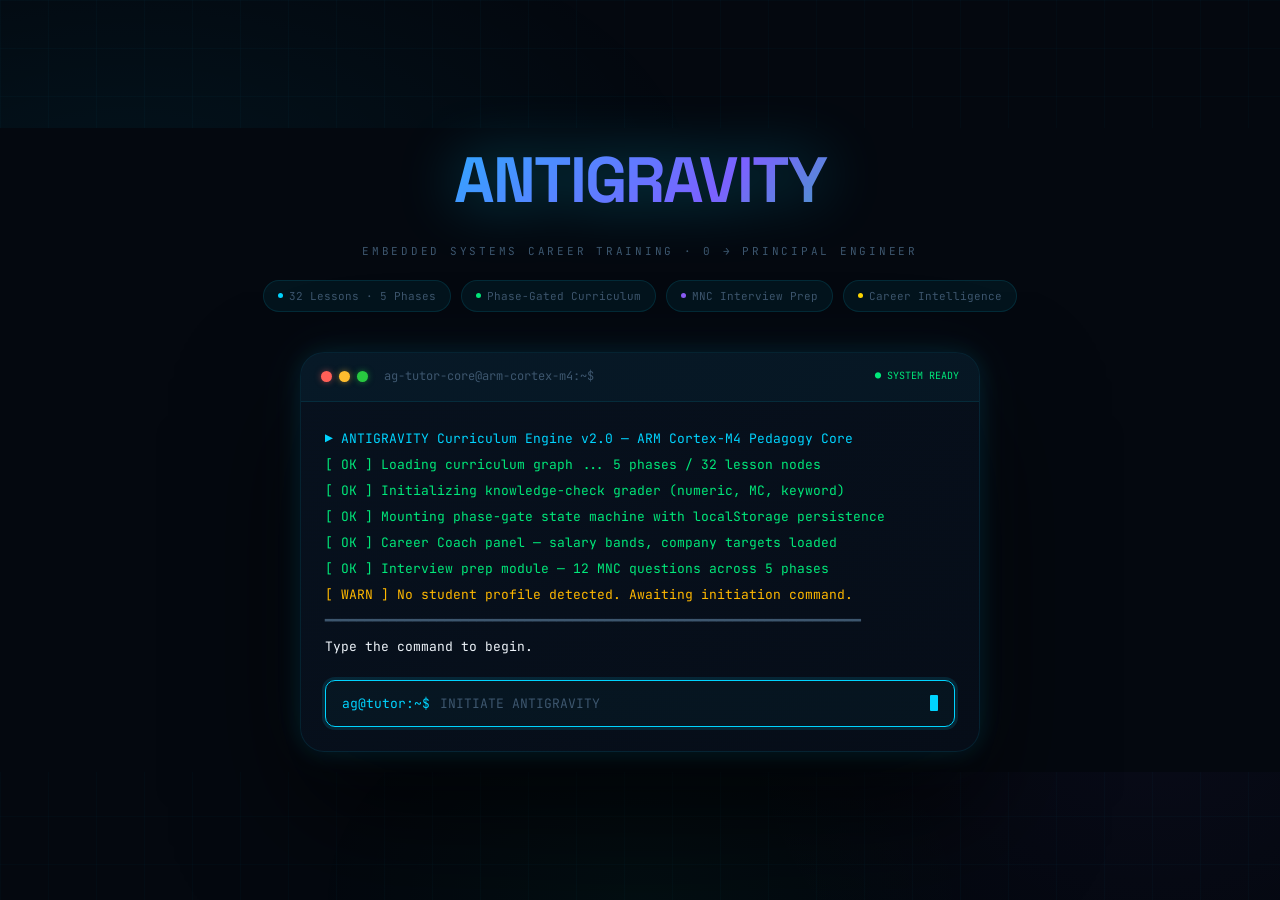
==== dashboard.html @ 790cdef8 "Initial commit: Knowledge Hub - Embedded Systems" ====
<!DOCTYPE html>
<html lang="en">
<head>
  <meta charset="UTF-8">
  <meta name="viewport" content="width=device-width, initial-scale=1.0">
  <meta name="description" content="Antigravity Embedded Tutor — Career Dashboard: Skill Radar, Phase Badges, Milestone Scorecard, Portfolio Tracker, Interview Readiness.">
  <title>Antigravity · Career Dashboard</title>
  <link rel="preconnect" href="https://fonts.googleapis.com">
  <link rel="preconnect" href="https://fonts.gstatic.com" crossorigin>
  <link href="https://fonts.googleapis.com/css2?family=JetBrains+Mono:wght@300;400;500;600;700&family=Inter:wght@300;400;500;600;700;800;900&family=Space+Grotesk:wght@300;400;500;600;700&display=swap" rel="stylesheet">
  <link rel="stylesheet" href="styles/main.css">
  <link rel="stylesheet" href="styles/dashboard.css">
</head>
<body>
<div id="dashboard-page">

  <!-- ── Top Nav ── -->
  <nav id="dash-nav">
    <div class="dash-nav-logo">ANTIGRAVITY</div>
    <div class="dash-nav-right">
      <a href="tutor.html" class="btn btn-ghost btn-sm">← Back to Tutor</a>
      <a href="index.html" class="btn btn-ghost btn-sm">⬡ Boot Screen</a>
    </div>
  </nav>

  <!-- ── Hero ── -->
  <div class="dash-hero">
    <div class="dash-hero-avatar" id="dash-avatar">S</div>
    <div class="dash-hero-info">
      <div class="dash-hero-name" id="dash-name">Loading...</div>
      <div class="dash-hero-level" id="dash-level">Embedded Systems Engineer in Training</div>
      <div class="dash-hero-stats">
        <div class="dash-hero-stat">
          <div class="dash-hero-stat-value" id="dash-stat-lessons">0</div>
          <div class="dash-hero-stat-label">Lessons Passed</div>
        </div>
        <div class="dash-hero-stat">
          <div class="dash-hero-stat-value" id="dash-stat-phases">0/5</div>
          <div class="dash-hero-stat-label">Phases Complete</div>
        </div>
        <div class="dash-hero-stat">
          <div class="dash-hero-stat-value" id="dash-stat-streak">0</div>
          <div class="dash-hero-stat-label">Day Streak</div>
        </div>
        <div class="dash-hero-stat">
          <div class="dash-hero-stat-value" id="dash-stat-readiness">0%</div>
          <div class="dash-hero-stat-label">Job Readiness</div>
        </div>
      </div>
    </div>
    <!-- Overall Progress Ring -->
    <div style="flex-shrink:0; text-align:center;">
      <svg id="overall-ring" width="120" height="120" style="transform:rotate(-90deg);">
        <defs>
          <linearGradient id="overallGrad" x1="0%" y1="0%" x2="100%" y2="0%">
            <stop offset="0%" style="stop-color:#00D4FF;"/>
            <stop offset="100%" style="stop-color:#00E87A;"/>
          </linearGradient>
        </defs>
        <circle class="ring-track" cx="60" cy="60" r="50" stroke-width="8"/>
        <circle id="overall-ring-fill" class="ring-fill" cx="60" cy="60" r="50"
          stroke="url(#overallGrad)" stroke-width="8"
          stroke-dasharray="314" stroke-dashoffset="314" stroke-linecap="round"/>
      </svg>
      <div style="font-family:var(--font-mono); font-size:10px; color:var(--text-muted); margin-top:6px; text-transform:uppercase; letter-spacing:0.1em;">Overall</div>
    </div>
  </div>

  <!-- ── Main Grid ── -->
  <div class="dash-grid">

    <!-- PHASE BADGES (full width) -->
    <div class="dash-card col-12 stagger-1">
      <div class="dash-card-title">🏅 Phase Completion Badges</div>
      <div class="dash-card-sub">Earned by passing all knowledge checks in each phase — no shortcuts.</div>
      <div class="badge-grid" id="badge-grid">
        <!-- Injected by JS -->
      </div>
    </div>

    <!-- SKILL RADAR -->
    <div class="dash-card col-5 stagger-2" style="min-height: 400px;">
      <div class="dash-card-title">📡 Skill Radar</div>
      <div class="dash-card-sub">8-axis competency map — updates as you progress</div>
      <div id="skill-radar-container"></div>
    </div>

    <!-- JOB READINESS + SALARY -->
    <div class="dash-card col-7 stagger-3">
      <div class="dash-card-title">💼 Career Intelligence</div>
      <div class="dash-card-sub">Market-calibrated benchmarks based on your current skill phase</div>

      <!-- Salary band -->
      <div class="salary-banner" id="dash-salary-banner" style="margin-bottom: 20px;">
        <div class="salary-label">Current Market Salary Range</div>
        <div class="salary-range" id="dash-salary-range">₹4L – ₹10L</div>
        <div class="salary-market" id="dash-salary-level">Junior / Fresher · C, GPIO, basic peripheral knowledge</div>
      </div>

      <!-- Company targets grid -->
      <div class="section-label">Target Employers</div>
      <div class="company-grid" id="dash-company-grid" style="margin-bottom: 20px;"></div>

      <!-- Readiness checklist (condensed) -->
      <div class="section-label">Interview Readiness Checklist</div>
      <div class="readiness-checklist" id="dash-readiness-checklist"></div>
    </div>

    <!-- MILESTONE SCORECARD -->
    <div class="dash-card col-8 stagger-4">
      <div class="dash-card-title">🏆 Milestone Scorecard</div>
      <div class="dash-card-sub">Phase-gate challenges — pass one per phase to unlock the next</div>
      <table class="milestone-table" id="milestone-table">
        <thead>
          <tr>
            <th>Phase</th>
            <th>Challenge</th>
            <th>Status</th>
          </tr>
        </thead>
        <tbody id="milestone-tbody">
          <!-- Injected by JS -->
        </tbody>
      </table>
    </div>

    <!-- STUDY STREAK + STATS -->
    <div class="dash-card col-4 stagger-5" style="display:flex; flex-direction:column; gap:24px;">
      <div>
        <div class="dash-card-title">🔥 Study Streak</div>
        <div class="dash-card-sub">Consecutive days active</div>
        <div class="streak-container">
          <div class="streak-emoji">🔥</div>
          <div class="streak-value" id="dash-streak-val">0</div>
          <div class="streak-label">Days</div>
        </div>
      </div>
      <div class="divider"></div>
      <div>
        <div class="section-label">Quick Stats</div>
        <div style="display:flex; flex-direction:column; gap:10px; margin-top:12px;" id="dash-quick-stats">
          <!-- Injected by JS -->
        </div>
      </div>
    </div>

    <!-- PORTFOLIO TRACKER -->
    <div class="dash-card col-6">
      <div class="dash-card-title">🚀 Portfolio Tracker</div>
      <div class="dash-card-sub">GitHub projects to build — each one is a signal in your job application</div>
      <div class="portfolio-list" id="portfolio-list">
        <!-- Injected by JS -->
      </div>
    </div>

    <!-- INTERVIEW PREP -->
    <div class="dash-card col-6">
      <div class="dash-card-title">🎯 Interview Prep</div>
      <div class="dash-card-sub">Phase-unlocked questions from real embedded systems interviews</div>
      <div id="dash-interview-section">
        <!-- Injected by JS -->
      </div>
    </div>

  </div><!-- /.dash-grid -->
</div><!-- /#dashboard-page -->

<!-- Scripts -->
<script src="js/curriculum-data.js"></script>
<script src="js/tutor-persona.js"></script>
<script src="js/knowledge-check.js"></script>
<script src="js/tutor-engine.js"></script>
<script src="js/career-coach.js"></script>
<script src="js/interview-prep.js"></script>

<script>
/* ═══════════════════════════════════════════════════════
   DASHBOARD INITIALIZATION
   ═══════════════════════════════════════════════════════ */

const MILESTONES = [
  {
    phase: 1, emoji: '⚙️',
    title: 'Custom Dynamic Memory Allocator + Logic Gate Simulator',
    desc: 'Pure C. No stdlib malloc. Manage a 4096-byte static pool with a linked-list of free/allocated blocks. Build a 4-bit Binary Full Adder from software logic gates. Zero memory leaks.'
  },
  {
    phase: 2, emoji: '🔌',
    title: 'Bare-Metal MPU6050 I2C Driver on STM32F4',
    desc: 'Zero HAL. Configure RCC, GPIO (open-drain), I2C1 registers (CR1, CR2, CCR, TRISE). Every polling loop must have a timeout guard. Logic analyzer proof required.'
  },
  {
    phase: 3, emoji: '📡',
    title: 'Multi-Threaded IPC Network Packet Processor on Linux',
    desc: 'POSIX shared memory, named semaphores, thread pool with mutex + condition variables, file I/O with flock. Zero race conditions allowed. Valgrind clean.'
  },
  {
    phase: 4, emoji: '🎼',
    title: 'FreeRTOS Smart Battery Monitor & Data Logger',
    desc: 'ADC via DMA, 3 tasks with correct priority design, Message Queue, Mutex with priority inheritance, stack overflow hooks, vTaskNotifyGiveFromISR from TIM ISR.'
  },
  {
    phase: 5, emoji: '🐧',
    title: 'Linux Out-of-Tree Kernel Character Device Driver',
    desc: 'Device Tree Overlay, alloc_chrdev_region, file operations, ioremap, request_threaded_irq with tasklet bottom-half. Tested on Raspberry Pi 4.'
  },
  {
    phase: 6, emoji: '🏭',
    title: 'Industrial IoT Gateway — Yocto-Based Capstone',
    desc: 'Custom Yocto layer (meta-industrial-gateway), STM32F4 sensor nodes over SPI/UART, multi-threaded C++ app as systemd service, MQTT telemetry, Valgrind clean, boot < 8 seconds.'
  }
];

const PORTFOLIO_PROJECTS = [
  { id: 'pf-1', title: 'Custom malloc/free', desc: 'Static memory pool with linked-list free-block management. Zero-dependency. valgrind-clean.', phase: 1, tags: ['C', 'Memory', 'Phase 1'] },
  { id: 'pf-2', title: 'GPIO Bare-Metal Blinky', desc: 'LED + button from scratch — direct register access. No STM32 CubeMX, no HAL.', phase: 2, tags: ['C', 'STM32', 'Registers'] },
  { id: 'pf-3', title: 'UART Driver (Polling + Interrupt)', desc: 'Bare-metal UART with ring buffer. Interrupt-driven RX, polling TX. No HAL_UART_Transmit.', phase: 2, tags: ['C', 'UART', 'ISR'] },
  { id: 'pf-4', title: 'I2C MPU6050 Driver', desc: 'Full I2C register config + MPU6050 accelerometer/gyro read. Logic analyzer traces included.', phase: 2, tags: ['I2C', 'Driver', 'Sensor'] },
  { id: 'pf-5', title: 'SPI Flash Driver (W25Q64)', desc: 'Read/write/erase over SPI. DMA-based transfer. CRC verification. Performance benchmarked.', phase: 3, tags: ['SPI', 'DMA', 'Flash'] },
  { id: 'pf-6', title: 'FreeRTOS Battery Monitor', desc: 'Milestone 4 project. 3 tasks, queue, mutex, DMA ADC, stack profiling. Full README + oscilloscope captures.', phase: 4, tags: ['RTOS', 'FreeRTOS', 'STM32'] },
  { id: 'pf-7', title: 'Dual-Bank OTA Bootloader', desc: 'STM32 bootloader with CRC32, Bank A/B swap, rollback on 3 consecutive failures, UART firmware load.', phase: 5, tags: ['Bootloader', 'OTA', 'C'] },
  { id: 'pf-8', title: 'Linux Kernel Character Driver', desc: 'Milestone 5. Device tree overlay, IRQ handler, ioremap, copy_to/from_user. Tested on RPi4.', phase: 5, tags: ['Linux', 'Kernel', 'Driver'] },
];

const SKILL_AXES = [
  { label: 'C Mastery',         key: 'c',         phaseWeight: [0.2, 0.35, 0.2, 0.15, 0.1] },
  { label: 'ARM Architecture',  key: 'arm',        phaseWeight: [0.1, 0.4,  0.2, 0.2,  0.1] },
  { label: 'Peripheral Drivers',key: 'drivers',    phaseWeight: [0.05, 0.5, 0.25, 0.15, 0.05] },
  { label: 'RTOS',              key: 'rtos',       phaseWeight: [0, 0.1, 0.1, 0.6, 0.2] },
  { label: 'Protocols',         key: 'protocols',  phaseWeight: [0, 0.15, 0.7, 0.1, 0.05] },
  { label: 'Linux / Kernel',    key: 'linux',      phaseWeight: [0, 0, 0.3, 0.2, 0.5] },
  { label: 'Debugging',         key: 'debug',      phaseWeight: [0.1, 0.25, 0.25, 0.25, 0.15] },
  { label: 'System Design',     key: 'sysdesign',  phaseWeight: [0.05, 0.1, 0.15, 0.2, 0.5] },
];

/* ── Compute skill scores from state ── */
function computeSkillScores(state) {
  const completedPhases = state.completedPhases || [];
  const lessonPct = state.passedLessons.length / getTotalLessons();

  return SKILL_AXES.map(axis => {
    let score = 0;
    for (let i = 0; i < 5; i++) {
      if (completedPhases.includes(i + 1)) {
        score += axis.phaseWeight[i] * 1.0;
      } else if ((state.currentPhase - 1) === i) {
        score += axis.phaseWeight[i] * lessonPct * 0.7;
      }
    }
    return Math.min(1, score);
  });
}

/* ── Radar Chart ── */
function drawRadarChart(scores) {
  const el = document.getElementById('skill-radar-container');
  if (!el) return;

  const W = 280, H = 280, CX = 140, CY = 140, R = 100;
  const n = SKILL_AXES.length;
  const levels = [0.25, 0.5, 0.75, 1.0];

  function polarToXY(angle, radius) {
    return {
      x: CX + radius * Math.cos(angle - Math.PI / 2),
      y: CY + radius * Math.sin(angle - Math.PI / 2)
    };
  }

  let gridHTML = '';
  levels.forEach(level => {
    const pts = Array.from({length: n}, (_, i) => {
      const p = polarToXY((2 * Math.PI * i) / n, R * level);
      return `${p.x},${p.y}`;
    }).join(' ');
    gridHTML += `<polygon points="${pts}" class="radar-grid-line"/>`;
  });

  let axisHTML = '';
  SKILL_AXES.forEach((_, i) => {
    const p = polarToXY((2 * Math.PI * i) / n, R);
    axisHTML += `<line x1="${CX}" y1="${CY}" x2="${p.x}" y2="${p.y}" class="radar-axis-line"/>`;
  });

  let labelHTML = '';
  SKILL_AXES.forEach((axis, i) => {
    const p  = polarToXY((2 * Math.PI * i) / n, R + 24);
    const anchor = p.x < CX - 5 ? 'end' : p.x > CX + 5 ? 'start' : 'middle';
    labelHTML += `<text x="${p.x}" y="${p.y}" class="radar-axis-label" text-anchor="${anchor}" dominant-baseline="middle">${axis.label}</text>`;
  });

  const dataPoints = scores.map((score, i) => {
    const p = polarToXY((2 * Math.PI * i) / n, R * score);
    return `${p.x},${p.y}`;
  }).join(' ');

  const dotHTML = scores.map((score, i) => {
    const p = polarToXY((2 * Math.PI * i) / n, R * score);
    return `<circle cx="${p.x}" cy="${p.y}" r="4" class="radar-dot"/>`;
  }).join('');

  el.innerHTML = `
    <svg id="skill-radar-svg" width="${W}" height="${H}" viewBox="0 0 ${W} ${H}">
      <defs>
        <linearGradient id="radarGrad" x1="0%" y1="0%" x2="100%" y2="100%">
          <stop offset="0%" style="stop-color:#00D4FF; stop-opacity:0.3"/>
          <stop offset="100%" style="stop-color:#7B61FF; stop-opacity:0.1"/>
        </linearGradient>
      </defs>
      ${gridHTML}
      ${axisHTML}
      ${labelHTML}
      <polygon points="${dataPoints}" fill="url(#radarGrad)" stroke="#00D4FF" stroke-width="1.5" stroke-linejoin="round"/>
      ${dotHTML}
    </svg>
  `;
}

/* ── Badge Grid ── */
function renderBadgeGrid(state) {
  const grid = document.getElementById('badge-grid');
  if (!grid) return;

  const phaseData = [
    { num: 1, name: 'Ground Control',    sub: 'C + Electricity + GPIO',    emoji: '🌍', color: 'var(--cyan)' },
    { num: 2, name: 'Remove Training Wheels', sub: 'Bare-Metal ARM',      emoji: '⚙️', color: 'var(--amber)' },
    { num: 3, name: 'Silicon Comms',     sub: 'I2C, SPI, UART, CAN',      emoji: '📡', color: 'var(--green)' },
    { num: 4, name: 'Orchestration',     sub: 'FreeRTOS + DMA',           emoji: '🎼', color: 'var(--violet)' },
    { num: 5, name: 'Pro Architecture',  sub: 'HAL + Bootloader + Linux',  emoji: '🏗️', color: 'var(--gold)' },
    { num: 6, name: 'Capstone',          sub: 'Industrial IoT Gateway',    emoji: '🏭', color: 'var(--rose)' },
  ];

  grid.innerHTML = phaseData.map(p => {
    const earned = state.completedPhases.includes(p.num);
    return `
      <div class="phase-badge-card ${earned ? 'earned' : ''}">
        ${earned ? '<div class="badge-earned-tag">EARNED</div>' : ''}
        <div class="badge-icon">${p.emoji}</div>
        <div class="badge-title">${p.name}</div>
        <div class="badge-subtitle">${p.sub}</div>
      </div>`;
  }).join('');
}

/* ── Milestone Table ── */
function renderMilestoneTable(state) {
  const tbody = document.getElementById('milestone-tbody');
  if (!tbody) return;

  tbody.innerHTML = MILESTONES.map(m => {
    const completed = state.completedPhases.includes(m.phase);
    const unlocked  = state.unlockedPhases.includes(m.phase) && !completed;
    const statusHTML = completed
      ? `<span class="milestone-status ms-complete">✓ Complete</span>`
      : unlocked
        ? `<span class="milestone-status ms-unlocked">⚡ In Progress</span>`
        : `<span class="milestone-status ms-locked">🔒 Locked</span>`;

    return `
      <tr class="milestone-row">
        <td><div class="ms-phase">Phase ${m.phase}</div><div style="font-size:24px; margin-top:4px;">${m.emoji}</div></td>
        <td><div class="ms-title">${m.title}</div><div class="ms-desc">${m.desc}</div></td>
        <td style="white-space:nowrap; padding-top:16px;">${statusHTML}</td>
      </tr>`;
  }).join('');
}

/* ── Portfolio Tracker ── */
function renderPortfolio(state) {
  const list = document.getElementById('portfolio-list');
  if (!list) return;

  list.innerHTML = PORTFOLIO_PROJECTS.map(proj => {
    const done = state.unlockedPhases.includes(proj.phase);
    const tags = proj.tags.map(t => `<span class="tag">${t}</span>`).join('');
    return `
      <div class="portfolio-item ${done ? 'done' : ''}">
        <div class="portfolio-check">${done ? '✓' : ''}</div>
        <div class="portfolio-item-content">
          <div class="portfolio-item-title">${proj.title}</div>
          <div class="portfolio-item-desc">${proj.desc}</div>
          <div class="portfolio-item-tags">${tags}</div>
        </div>
      </div>`;
  }).join('');
}

/* ── Interview Panel on Dashboard ── */
function renderDashboardInterviewSection(state) {
  const el = document.getElementById('dash-interview-section');
  if (!el) return;

  const phase = state.currentPhase || 1;
  const available = getInterviewQuestionsForPhase(phase);
  const sample = available.slice(0, 2);

  if (!sample.length) {
    el.innerHTML = `<div style="color:var(--text-muted); font-family:var(--font-mono); font-size:12px;">No questions available yet. Complete Phase 1 to unlock interview questions.</div>`;
    return;
  }

  el.innerHTML = `
    <div style="margin-bottom:14px;">
      <span class="badge badge-violet">${available.length} Questions Available</span>
      <span style="font-family:var(--font-mono); font-size:11px; color:var(--text-muted); margin-left:10px;">Phase 1–${phase} unlocked</span>
    </div>
    ${sample.map(q => buildInterviewQuestionCard(q)).join('')}
    <div style="margin-top:14px; text-align:center;">
      <a href="tutor.html" class="btn btn-violet btn-sm">Open Full Interview Prep →</a>
    </div>`;
}

/* ── Quick Stats ── */
function renderQuickStats(state) {
  const el = document.getElementById('dash-quick-stats');
  if (!el) return;

  const totalAttempts = Object.values(state.kcAttempts || {}).reduce((a,b) => a+b, 0);
  const accuracy = state.passedLessons.length > 0
    ? Math.round(((state.passedLessons.length) / Math.max(totalAttempts,1)) * 100)
    : 0;
  const assisted = (state.assistedLessons || []).length;
  const days = state.startedAt
    ? Math.max(1, Math.ceil((Date.now() - new Date(state.startedAt).getTime()) / 86400000))
    : 1;

  const stats = [
    { label: 'Lessons Passed',    value: state.passedLessons.length, color: 'var(--cyan)' },
    { label: 'Lessons Assisted',  value: assisted, color: 'var(--amber)', hint: 'Review these' },
    { label: 'Total Attempts',    value: totalAttempts, color: 'var(--text-secondary)' },
    { label: 'Answer Accuracy',   value: `${accuracy}%`, color: accuracy > 70 ? 'var(--green)' : 'var(--amber)' },
    { label: 'Days Training',     value: days, color: 'var(--violet)' },
    { label: 'Phases Unlocked',   value: `${state.unlockedPhases.length}/5`, color: 'var(--gold)' },
  ];

  el.innerHTML = stats.map(s => `
    <div style="display:flex; justify-content:space-between; align-items:center; padding:8px 0; border-bottom:1px solid var(--glass-border);">
      <span style="font-family:var(--font-mono); font-size:11px; color:var(--text-muted);">${s.label}</span>
      <span style="font-family:var(--font-heading); font-size:16px; font-weight:700; color:${s.color};">${s.value}</span>
    </div>`).join('');
}

/* ── Study Streak ── */
function computeStreak(state) {
  if (!state.lastActiveAt && !state.startedAt) return 0;
  const last = new Date(state.lastActiveAt || state.startedAt);
  const now  = new Date();
  const diff = Math.floor((now - last) / 86400000);
  if (diff > 1) return 0; // Streak broken
  if (!state.startedAt) return 1;
  return Math.max(1, Math.ceil((now - new Date(state.startedAt)) / 86400000));
}

/* ══════════════════════════════════════
   MAIN INIT
   ══════════════════════════════════════ */
document.addEventListener('DOMContentLoaded', () => {
  const hasSavedState = loadState();
  if (!hasSavedState) {
    window.location.href = 'index.html';
    return;
  }

  const state = getState();
  const score = calculateReadinessScore(state);
  const salary = SALARY_BANDS[state.currentPhase] || SALARY_BANDS[1];
  const streak = computeStreak(state);

  // Hero
  const nameEl = document.getElementById('dash-name');
  const avatarEl = document.getElementById('dash-avatar');
  if (nameEl) nameEl.textContent = state.studentName || 'Student';
  if (avatarEl) avatarEl.textContent = (state.studentName || 'S')[0].toUpperCase();

  const levelEl = document.getElementById('dash-level');
  if (levelEl) levelEl.textContent = `${salary.level} · ${salary.desc}`;

  // Stats
  document.getElementById('dash-stat-lessons').textContent = state.passedLessons.length;
  document.getElementById('dash-stat-phases').textContent  = `${state.completedPhases.length}/5`;
  document.getElementById('dash-stat-streak').textContent  = streak;
  document.getElementById('dash-stat-readiness').textContent = `${score}%`;

  // Overall ring
  const ring = document.getElementById('overall-ring-fill');
  if (ring) {
    const total = getTotalLessons();
    const pct   = state.passedLessons.length / total;
    const circumference = 2 * Math.PI * 50;
    setTimeout(() => {
      ring.style.strokeDashoffset = circumference - (pct * circumference);
    }, 300);
  }

  // Salary
  const salaryRangeEl = document.getElementById('dash-salary-range');
  const salaryLevelEl = document.getElementById('dash-salary-level');
  if (salaryRangeEl) salaryRangeEl.textContent = salary.inr;
  if (salaryLevelEl) salaryLevelEl.textContent  = `${salary.level} · ${salary.desc}`;

  // Streak display
  document.getElementById('dash-streak-val').textContent = streak;

  // Render all sections
  renderBadgeGrid(state);
  renderMilestoneTable(state);
  renderPortfolio(state);
  renderQuickStats(state);
  renderDashboardInterviewSection(state);

  // Company grid
  const companyGrid = document.getElementById('dash-company-grid');
  if (companyGrid) {
    const maxPhase = Math.max(...state.unlockedPhases, 1);
    companyGrid.innerHTML = COMPANY_TARGETS.map(c => {
      const unlocked = maxPhase >= c.requiresPhase;
      return `<div class="company-card ${unlocked ? 'unlocked' : ''}" data-tooltip="${c.role}">
        <div class="company-name">${c.name}</div>
        <div class="company-role">${c.role}</div>
      </div>`;
    }).join('');
  }

  // Checklist
  const checklistEl = document.getElementById('dash-readiness-checklist');
  if (checklistEl) {
    const passed = state.passedLessons || [];
    checklistEl.innerHTML = READINESS_CHECKLIST.slice(0, 6).map(item => {
      const done = passed.includes(item.requiresLesson);
      return `<div class="readiness-item ${done ? 'done' : ''}">
        <div class="ri-check">${done ? '✓' : ''}</div>
        <span>${item.label}</span>
      </div>`;
    }).join('');
  }

  // Skill radar
  const skillScores = computeSkillScores(state);
  drawRadarChart(skillScores);
});
</script>
</body>
</html>
---- styles/main.css ----
/* ============================================================
   ANTIGRAVITY EMBEDDED TUTOR — PROFESSIONAL UPGRADE
   main.css v2 — Extended Design System
   ============================================================ */

@import url('https://fonts.googleapis.com/css2?family=JetBrains+Mono:wght@300;400;500;600;700&family=Inter:wght@300;400;500;600;700;800;900&family=Space+Grotesk:wght@300;400;500;600;700&display=swap');

/* ── Design Tokens ── */
:root {
  /* Backgrounds */
  --bg-deep:         #04080F;
  --bg-surface:      #080E1A;
  --bg-panel:        #0C1424;
  --bg-card:         #101D30;
  --bg-elevated:     #152236;
  --glass-bg:        rgba(12, 20, 36, 0.82);
  --glass-border:    rgba(0, 212, 255, 0.10);
  --glass-shine:     rgba(255, 255, 255, 0.035);

  /* Primary Brand */
  --cyan:            #00D4FF;
  --cyan-bright:     #33DFFF;
  --cyan-dim:        rgba(0, 212, 255, 0.12);
  --cyan-glow:       rgba(0, 212, 255, 0.30);
  --cyan-border:     rgba(0, 212, 255, 0.25);

  /* Success / Pass */
  --green:           #00E87A;
  --green-dim:       rgba(0, 232, 122, 0.10);
  --green-glow:      rgba(0, 232, 122, 0.30);
  --green-border:    rgba(0, 232, 122, 0.25);

  /* Warning / Hint */
  --amber:           #FFB800;
  --amber-dim:       rgba(255, 184, 0, 0.10);
  --amber-glow:      rgba(255, 184, 0, 0.25);

  /* Danger / Fail */
  --red:             #FF4D6D;
  --red-dim:         rgba(255, 77, 109, 0.10);

  /* Career Coach Colors */
  --gold:            #FFD700;
  --gold-dim:        rgba(255, 215, 0, 0.10);
  --gold-glow:       rgba(255, 215, 0, 0.25);
  --violet:          #8B5CF6;
  --violet-dim:      rgba(139, 92, 246, 0.12);
  --violet-border:   rgba(139, 92, 246, 0.25);
  --rose:            #F43F5E;
  --rose-dim:        rgba(244, 63, 94, 0.10);
  --teal:            #14B8A6;
  --teal-dim:        rgba(20, 184, 166, 0.10);
  --orange:          #F97316;
  --orange-dim:      rgba(249, 115, 22, 0.10);

  /* Text */
  --text-primary:    #EEF4FA;
  --text-secondary:  #7A9BB5;
  --text-muted:      #3D566E;
  --text-code:       #7DD3FC;
  --text-accent:     #00D4FF;

  /* Spacing */
  --space-xs:   4px;
  --space-sm:   8px;
  --space-md:   16px;
  --space-lg:   24px;
  --space-xl:   40px;
  --space-2xl:  64px;

  /* Borders */
  --radius-sm:  6px;
  --radius-md:  10px;
  --radius-lg:  16px;
  --radius-xl:  24px;
  --radius-2xl: 36px;

  /* Shadows */
  --shadow-cyan:   0 0 24px rgba(0, 212, 255, 0.12), 0 0 60px rgba(0, 212, 255, 0.04);
  --shadow-green:  0 0 24px rgba(0, 232, 122, 0.12), 0 0 60px rgba(0, 232, 122, 0.04);
  --shadow-gold:   0 0 24px rgba(255, 215, 0, 0.15),  0 0 60px rgba(255, 215, 0, 0.05);
  --shadow-violet: 0 0 24px rgba(139, 92, 246, 0.15), 0 0 60px rgba(139, 92, 246, 0.05);
  --shadow-card:   0 8px 40px rgba(0, 0, 0, 0.50), 0 2px 8px rgba(0,0,0,0.3);

  /* Typography */
  --font-heading: 'Space Grotesk', 'Inter', system-ui, sans-serif;
  --font-prose:   'Inter', system-ui, sans-serif;
  --font-mono:    'JetBrains Mono', 'Fira Code', monospace;

  /* Transitions */
  --t-fast:   120ms cubic-bezier(0.4, 0, 0.2, 1);
  --t-normal: 250ms cubic-bezier(0.4, 0, 0.2, 1);
  --t-slow:   450ms cubic-bezier(0.4, 0, 0.2, 1);
  --t-spring: 350ms cubic-bezier(0.34, 1.56, 0.64, 1);
}

/* ── Reset ── */
*, *::before, *::after { box-sizing: border-box; margin: 0; padding: 0; }
html { height: 100%; scroll-behavior: smooth; }
body {
  min-height: 100%;
  background-color: var(--bg-deep);
  color: var(--text-primary);
  font-family: var(--font-prose);
  font-size: 14px;
  line-height: 1.65;
  -webkit-font-smoothing: antialiased;
  overflow-x: hidden;
}

/* ── Animated mesh background ── */
body::before {
  content: '';
  position: fixed;
  inset: 0;
  background-image:
    linear-gradient(rgba(0, 212, 255, 0.025) 1px, transparent 1px),
    linear-gradient(90deg, rgba(0, 212, 255, 0.025) 1px, transparent 1px);
  background-size: 48px 48px;
  pointer-events: none;
  z-index: 0;
}

/* Aurora glow blobs */
body::after {
  content: '';
  position: fixed;
  inset: 0;
  background:
    radial-gradient(ellipse 70% 50% at 10% 20%,  rgba(0, 212, 255, 0.055) 0%, transparent 65%),
    radial-gradient(ellipse 50% 60% at 90% 80%,  rgba(139, 92, 246, 0.04)  0%, transparent 65%),
    radial-gradient(ellipse 40% 40% at 50% 100%, rgba(0, 232, 122, 0.03)   0%, transparent 65%);
  pointer-events: none;
  z-index: 0;
  animation: aurora-shift 12s ease-in-out infinite alternate;
}

@keyframes aurora-shift {
  0%   { opacity: 0.7; transform: scale(1) rotate(0deg); }
  50%  { opacity: 1;   transform: scale(1.05) rotate(0.5deg); }
  100% { opacity: 0.8; transform: scale(1) rotate(-0.5deg); }
}

/* ── Scrollbar ── */
::-webkit-scrollbar { width: 5px; height: 5px; }
::-webkit-scrollbar-track { background: transparent; }
::-webkit-scrollbar-thumb { background: var(--bg-elevated); border-radius: 99px; }
::-webkit-scrollbar-thumb:hover { background: var(--text-muted); }

/* ── Glass Utility ── */
.glass {
  background: var(--glass-bg);
  backdrop-filter: blur(20px) saturate(1.6);
  -webkit-backdrop-filter: blur(20px) saturate(1.6);
  border: 1px solid var(--glass-border);
  border-radius: var(--radius-lg);
}

.glass-subtle {
  background: rgba(12, 20, 36, 0.6);
  backdrop-filter: blur(10px);
  border: 1px solid rgba(0, 212, 255, 0.06);
  border-radius: var(--radius-md);
}

/* ── Glow utilities ── */
.glow-cyan   { box-shadow: var(--shadow-cyan); }
.glow-green  { box-shadow: var(--shadow-green); }
.glow-gold   { box-shadow: var(--shadow-gold); }
.glow-violet { box-shadow: var(--shadow-violet); }

/* ── Typography ── */
h1, h2, h3, h4 {
  font-family: var(--font-heading);
  font-weight: 700;
  letter-spacing: -0.02em;
  line-height: 1.2;
  color: var(--text-primary);
}

h1 { font-size: clamp(28px, 4vw, 48px); }
h2 { font-size: clamp(22px, 3vw, 34px); }
h3 { font-size: clamp(18px, 2.5vw, 24px); }
h4 { font-size: 16px; }

.heading-gradient {
  background: linear-gradient(135deg, var(--cyan) 0%, #7B61FF 50%, var(--green) 100%);
  -webkit-background-clip: text;
  -webkit-text-fill-color: transparent;
  background-clip: text;
}

code, pre, .mono { font-family: var(--font-mono); }

code {
  background: rgba(0, 212, 255, 0.08);
  color: var(--cyan-bright);
  padding: 2px 6px;
  border-radius: 4px;
  font-size: 0.85em;
  border: 1px solid rgba(0,212,255,0.12);
}

pre {
  background: #060C18;
  border: 1px solid rgba(0, 212, 255, 0.08);
  border-left: 3px solid var(--cyan);
  border-radius: var(--radius-md);
  padding: var(--space-md) var(--space-lg);
  overflow-x: auto;
  font-size: 12.5px;
  line-height: 1.8;
  color: var(--text-code);
  margin: var(--space-md) 0;
}

/* ── Buttons ── */
.btn {
  display: inline-flex;
  align-items: center;
  gap: 7px;
  padding: 9px 18px;
  border-radius: var(--radius-md);
  border: 1px solid transparent;
  font-family: var(--font-mono);
  font-size: 12px;
  font-weight: 600;
  letter-spacing: 0.04em;
  cursor: pointer;
  transition: all var(--t-fast);
  text-decoration: none;
  white-space: nowrap;
  position: relative;
  overflow: hidden;
}

.btn::after {
  content: '';
  position: absolute;
  inset: 0;
  background: linear-gradient(135deg, rgba(255,255,255,0.05) 0%, transparent 60%);
  pointer-events: none;
}

.btn-cyan {
  background: var(--cyan-dim);
  border-color: var(--cyan-border);
  color: var(--cyan);
}
.btn-cyan:hover {
  background: var(--cyan);
  color: #000;
  box-shadow: var(--shadow-cyan);
  transform: translateY(-1px);
}

.btn-green {
  background: var(--green-dim);
  border-color: var(--green-border);
  color: var(--green);
}
.btn-green:hover {
  background: var(--green);
  color: #000;
  box-shadow: var(--shadow-green);
  transform: translateY(-1px);
}

.btn-gold {
  background: var(--gold-dim);
  border-color: rgba(255,215,0,0.3);
  color: var(--gold);
}
.btn-gold:hover {
  background: var(--gold);
  color: #000;
  box-shadow: var(--shadow-gold);
  transform: translateY(-1px);
}

.btn-violet {
  background: var(--violet-dim);
  border-color: var(--violet-border);
  color: var(--violet);
}
.btn-violet:hover {
  background: var(--violet);
  color: #fff;
  box-shadow: var(--shadow-violet);
}

.btn-ghost {
  background: transparent;
  border-color: var(--glass-border);
  color: var(--text-secondary);
}
.btn-ghost:hover {
  border-color: var(--cyan-border);
  color: var(--cyan);
  background: var(--cyan-dim);
}

.btn-sm { padding: 6px 12px; font-size: 11px; }
.btn-lg { padding: 13px 28px; font-size: 13px; }

/* ── Badge ── */
.badge {
  display: inline-flex;
  align-items: center;
  gap: 5px;
  padding: 3px 10px;
  border-radius: 99px;
  font-family: var(--font-mono);
  font-size: 10px;
  font-weight: 700;
  letter-spacing: 0.08em;
  text-transform: uppercase;
}
.badge-cyan   { background: var(--cyan-dim);    color: var(--cyan);    border: 1px solid var(--cyan-border); }
.badge-green  { background: var(--green-dim);   color: var(--green);   border: 1px solid var(--green-border); }
.badge-amber  { background: var(--amber-dim);   color: var(--amber);   border: 1px solid rgba(255,184,0,0.25); }
.badge-red    { background: var(--red-dim);     color: var(--red);     border: 1px solid rgba(255,77,109,0.25); }
.badge-violet { background: var(--violet-dim);  color: var(--violet);  border: 1px solid var(--violet-border); }
.badge-gold   { background: var(--gold-dim);    color: var(--gold);    border: 1px solid rgba(255,215,0,0.25); }
.badge-teal   { background: var(--teal-dim);    color: var(--teal);    border: 1px solid rgba(20,184,166,0.25); }

/* ── Tag chips ── */
.tag {
  display: inline-flex;
  align-items: center;
  gap: 4px;
  padding: 2px 8px;
  border-radius: 4px;
  font-family: var(--font-mono);
  font-size: 10px;
  font-weight: 600;
  background: var(--bg-elevated);
  color: var(--text-secondary);
  border: 1px solid var(--glass-border);
}

/* ── Divider ── */
.divider {
  height: 1px;
  background: linear-gradient(90deg, transparent, var(--glass-border), transparent);
  margin: var(--space-lg) 0;
}

/* ── Card ── */
.card {
  background: var(--bg-card);
  border: 1px solid var(--glass-border);
  border-radius: var(--radius-lg);
  padding: var(--space-lg);
  transition: border-color var(--t-fast), box-shadow var(--t-fast);
  position: relative;
  overflow: hidden;
}
.card::before {
  content: '';
  position: absolute;
  top: 0;
  left: 0;
  right: 0;
  height: 1px;
  background: linear-gradient(90deg, transparent, var(--glass-shine), transparent);
}
.card:hover {
  border-color: var(--cyan-border);
  box-shadow: var(--shadow-cyan);
}

/* ── Section Label ── */
.section-label {
  font-family: var(--font-mono);
  font-size: 10px;
  font-weight: 700;
  text-transform: uppercase;
  letter-spacing: 0.15em;
  color: var(--text-muted);
  margin-bottom: var(--space-sm);
}

/* ── Progress Bar ── */
.progress-track {
  height: 4px;
  background: var(--bg-elevated);
  border-radius: 99px;
  overflow: hidden;
}
.progress-fill {
  height: 100%;
  border-radius: 99px;
  transition: width 0.8s cubic-bezier(0.4, 0, 0.2, 1);
  position: relative;
}
.progress-fill::after {
  content: '';
  position: absolute;
  top: 0; right: 0;
  width: 20px; height: 100%;
  background: rgba(255,255,255,0.35);
  border-radius: 99px;
  animation: progress-shimmer 2s infinite;
}
@keyframes progress-shimmer {
  0%   { opacity: 0; transform: scaleX(0.5); }
  50%  { opacity: 1; transform: scaleX(1); }
  100% { opacity: 0; transform: scaleX(0.5); }
}
.progress-fill.cyan   { background: linear-gradient(90deg, var(--cyan), var(--green)); box-shadow: 0 0 8px var(--cyan-glow); }
.progress-fill.violet { background: linear-gradient(90deg, var(--violet), var(--cyan)); }
.progress-fill.gold   { background: linear-gradient(90deg, var(--amber), var(--gold)); box-shadow: 0 0 8px var(--amber-glow); }

/* ── Circular Progress Ring ── */
.ring-container {
  position: relative;
  display: flex;
  align-items: center;
  justify-content: center;
}
.ring-svg { transform: rotate(-90deg); }
.ring-track { fill: none; stroke: var(--bg-elevated); stroke-width: 6; }
.ring-fill {
  fill: none;
  stroke-width: 6;
  stroke-linecap: round;
  transition: stroke-dashoffset 1s cubic-bezier(0.4, 0, 0.2, 1);
}
.ring-fill.cyan   { stroke: url(#ringGradCyan); }
.ring-fill.green  { stroke: var(--green); filter: drop-shadow(0 0 4px var(--green-glow)); }
.ring-fill.gold   { stroke: var(--gold); filter: drop-shadow(0 0 4px var(--gold-glow)); }
.ring-fill.violet { stroke: var(--violet); filter: drop-shadow(0 0 4px rgba(139,92,246,0.4)); }
.ring-label {
  position: absolute;
  text-align: center;
  pointer-events: none;
}
.ring-label .value {
  font-family: var(--font-heading);
  font-weight: 700;
  line-height: 1;
  color: var(--text-primary);
}
.ring-label .unit {
  font-family: var(--font-mono);
  font-size: 10px;
  color: var(--text-muted);
  display: block;
  margin-top: 2px;
}

/* ── Stat Block ── */
.stat-block {
  text-align: center;
  padding: var(--space-md);
}
.stat-block .stat-value {
  font-family: var(--font-heading);
  font-size: 28px;
  font-weight: 700;
  color: var(--text-primary);
  line-height: 1;
  margin-bottom: 4px;
}
.stat-block .stat-label {
  font-family: var(--font-mono);
  font-size: 10px;
  color: var(--text-muted);
  text-transform: uppercase;
  letter-spacing: 0.1em;
}

/* ── Tooltip ── */
[data-tooltip] { position: relative; cursor: default; }
[data-tooltip]::after {
  content: attr(data-tooltip);
  position: absolute;
  bottom: calc(100% + 8px);
  left: 50%;
  transform: translateX(-50%);
  background: var(--bg-elevated);
  border: 1px solid var(--glass-border);
  color: var(--text-primary);
  font-family: var(--font-mono);
  font-size: 11px;
  padding: 5px 10px;
  border-radius: var(--radius-sm);
  white-space: nowrap;
  pointer-events: none;
  opacity: 0;
  transition: opacity var(--t-fast);
  z-index: 999;
}
[data-tooltip]:hover::after { opacity: 1; }

/* ── Animations ── */
@keyframes fade-in       { from { opacity: 0; }                         to { opacity: 1; } }
@keyframes fade-in-up    { from { opacity: 0; transform: translateY(16px); } to { opacity: 1; transform: translateY(0); } }
@keyframes fade-in-right { from { opacity: 0; transform: translateX(-16px); } to { opacity: 1; transform: translateX(0); } }
@keyframes scale-in      { from { opacity: 0; transform: scale(0.9); } to { opacity: 1; transform: scale(1); } }
@keyframes blink-cursor  { 0%, 100% { opacity: 1; } 50% { opacity: 0; } }
@keyframes pulse-soft    { 0%, 100% { opacity: 1; } 50% { opacity: 0.5; } }
@keyframes shake {
  0%, 100% { transform: translateX(0); }
  15% { transform: translateX(-6px); } 30% { transform: translateX(6px); }
  45% { transform: translateX(-4px); } 60% { transform: translateX(4px); }
  75% { transform: translateX(-2px); } 90% { transform: translateX(2px); }
}
@keyframes float-up-fade {
  0%   { opacity: 1; transform: translateY(0) scale(1); }
  100% { opacity: 0; transform: translateY(-80px) scale(0.3); }
}
@keyframes badge-forge {
  0%   { transform: scale(0) rotate(-20deg); opacity: 0; filter: brightness(3); }
  50%  { transform: scale(1.15) rotate(3deg); opacity: 1; filter: brightness(1.5); }
  75%  { transform: scale(0.95) rotate(-1deg); filter: brightness(1); }
  100% { transform: scale(1) rotate(0deg); opacity: 1; filter: brightness(1); }
}
@keyframes ring-pulse {
  0%, 100% { filter: drop-shadow(0 0 4px var(--cyan-glow)); }
  50%       { filter: drop-shadow(0 0 12px var(--cyan-glow)); }
}

/* Staggered entrance */
.stagger-1 { animation: fade-in-up 0.4s ease 0.05s both; }
.stagger-2 { animation: fade-in-up 0.4s ease 0.15s both; }
.stagger-3 { animation: fade-in-up 0.4s ease 0.25s both; }
.stagger-4 { animation: fade-in-up 0.4s ease 0.35s both; }
.stagger-5 { animation: fade-in-up 0.4s ease 0.45s both; }

/* ── Utility ── */
.hidden     { display: none !important; }
.invisible  { visibility: hidden; }
.relative   { position: relative; }
.z-1        { position: relative; z-index: 1; }

.flex       { display: flex; }
.flex-col   { display: flex; flex-direction: column; }
.grid       { display: grid; }
.items-center   { align-items: center; }
.items-start    { align-items: flex-start; }
.justify-center { justify-content: center; }
.justify-between{ justify-content: space-between; }
.flex-1     { flex: 1; }
.gap-xs     { gap: var(--space-xs); }
.gap-sm     { gap: var(--space-sm); }
.gap-md     { gap: var(--space-md); }
.gap-lg     { gap: var(--space-lg); }
.w-full     { width: 100%; }

.text-primary   { color: var(--text-primary); }
.text-secondary { color: var(--text-secondary); }
.text-muted     { color: var(--text-muted); }
.text-cyan      { color: var(--cyan); }
.text-green     { color: var(--green); }
.text-amber     { color: var(--amber); }
.text-red       { color: var(--red); }
.text-gold      { color: var(--gold); }
.text-violet    { color: var(--violet); }

.font-heading { font-family: var(--font-heading); }
.font-mono    { font-family: var(--font-mono); }
.font-prose   { font-family: var(--font-prose); }

.text-xs  { font-size: 11px; }
.text-sm  { font-size: 13px; }
.text-base{ font-size: 14px; }
.text-lg  { font-size: 16px; }
.text-xl  { font-size: 20px; }

.fw-400   { font-weight: 400; }
.fw-500   { font-weight: 500; }
.fw-600   { font-weight: 600; }
.fw-700   { font-weight: 700; }

.truncate { overflow: hidden; text-overflow: ellipsis; white-space: nowrap; }

/* ── Particle container ── */
#particle-canvas { position: fixed; inset: 0; pointer-events: none; z-index: 9999; }
---- styles/dashboard.css ----
/* ============================================================
   ANTIGRAVITY — PROFESSIONAL DASHBOARD
   dashboard.css — Analytics, Skill Radar, Badge System
   ============================================================ */

/* ── Layout ── */
#dashboard-page {
  min-height: 100vh;
  padding: 0;
  position: relative; z-index: 1;
}

/* Top nav */
#dash-nav {
  position: sticky; top: 0; z-index: 50;
  display: flex; align-items: center; justify-content: space-between;
  padding: 0 32px; height: 64px;
  background: rgba(4, 8, 15, 0.95);
  border-bottom: 1px solid var(--glass-border);
  backdrop-filter: blur(20px);
}
.dash-nav-logo {
  font-family: var(--font-heading); font-size: 18px; font-weight: 800; letter-spacing: -0.02em;
  background: linear-gradient(90deg, var(--cyan), #7B61FF);
  -webkit-background-clip: text; -webkit-text-fill-color: transparent; background-clip: text;
}
.dash-nav-right { display: flex; align-items: center; gap: 12px; }

/* Hero header */
.dash-hero {
  background: linear-gradient(180deg, rgba(0,212,255,0.04) 0%, transparent 100%);
  border-bottom: 1px solid var(--glass-border);
  padding: 48px 48px 40px;
  display: flex; align-items: flex-start; gap: 32px;
}
.dash-hero-avatar {
  width: 80px; height: 80px; border-radius: 22px; flex-shrink: 0;
  background: linear-gradient(135deg, rgba(0,212,255,0.15), rgba(139,92,246,0.1));
  border: 2px solid var(--cyan-border);
  display: flex; align-items: center; justify-content: center;
  font-family: var(--font-heading); font-size: 34px; font-weight: 700; color: var(--cyan);
  box-shadow: var(--shadow-cyan);
}
.dash-hero-info { flex: 1; }
.dash-hero-name { font-family: var(--font-heading); font-size: 32px; font-weight: 800; color: var(--text-primary); line-height: 1.1; margin-bottom: 6px; }
.dash-hero-level { font-family: var(--font-mono); font-size: 13px; color: var(--text-secondary); margin-bottom: 14px; }
.dash-hero-stats { display: flex; gap: 28px; }
.dash-hero-stat { text-align: center; }
.dash-hero-stat-value { font-family: var(--font-heading); font-size: 24px; font-weight: 700; color: var(--text-primary); }
.dash-hero-stat-label { font-family: var(--font-mono); font-size: 10px; color: var(--text-muted); text-transform: uppercase; letter-spacing: 0.1em; }

/* Main grid */
.dash-grid {
  display: grid;
  grid-template-columns: repeat(12, 1fr);
  gap: 20px;
  padding: 32px 48px;
  max-width: 1600px;
  margin: 0 auto;
}

/* Grid span utilities */
.col-4 { grid-column: span 4; }
.col-5 { grid-column: span 5; }
.col-6 { grid-column: span 6; }
.col-7 { grid-column: span 7; }
.col-8 { grid-column: span 8; }
.col-12 { grid-column: span 12; }

/* Dashboard Card */
.dash-card {
  background: var(--bg-card);
  border: 1px solid var(--glass-border);
  border-radius: var(--radius-xl);
  padding: 28px;
  position: relative; overflow: hidden;
  transition: border-color var(--t-fast), box-shadow var(--t-fast);
  animation: fade-in-up 0.4s ease;
}
.dash-card::before { content: ''; position: absolute; top: 0; left: 0; right: 0; height: 1px; background: linear-gradient(90deg, transparent, var(--glass-shine), transparent); }
.dash-card-title {
  font-family: var(--font-heading); font-size: 15px; font-weight: 700; color: var(--text-primary);
  margin-bottom: 4px; display: flex; align-items: center; gap: 8px;
}
.dash-card-sub { font-family: var(--font-mono); font-size: 11px; color: var(--text-muted); margin-bottom: 22px; }

/* ── PHASE BADGE GRID ── */
.badge-grid { display: grid; grid-template-columns: repeat(6, 1fr); gap: 14px; }
@media (max-width: 1200px) { .badge-grid { grid-template-columns: repeat(3, 1fr); } }

.phase-badge-card {
  background: var(--bg-panel); border: 1px solid var(--glass-border);
  border-radius: var(--radius-lg); padding: 20px 14px; text-align: center;
  transition: all var(--t-fast); position: relative;
}
.phase-badge-card.earned { border-color: var(--cyan-border); background: rgba(0,212,255,0.04); }
.phase-badge-card.earned:hover { box-shadow: var(--shadow-cyan); transform: translateY(-3px); }

.badge-icon {
  font-size: 40px; display: block; margin-bottom: 10px;
  filter: grayscale(1) opacity(0.3);
  transition: filter var(--t-normal);
}
.phase-badge-card.earned .badge-icon { filter: none; animation: badge-forge 0.7s ease; }

.badge-title { font-family: var(--font-heading); font-size: 11px; font-weight: 700; color: var(--text-secondary); }
.badge-subtitle { font-family: var(--font-mono); font-size: 10px; color: var(--text-muted); margin-top: 3px; }
.badge-earned-tag {
  position: absolute; top: 8px; right: 8px;
  font-family: var(--font-mono); font-size: 9px; font-weight: 700;
  color: var(--green); background: var(--green-dim); padding: 2px 6px;
  border-radius: 4px; border: 1px solid var(--green-border);
}

/* ── SKILL RADAR CHART ── */
#skill-radar-container {
  position: relative; display: flex; align-items: center; justify-content: center;
  min-height: 300px;
}
#skill-radar-svg { overflow: visible; }
.radar-area { fill: rgba(0,212,255,0.08); stroke: var(--cyan); stroke-width: 1.5; }
.radar-grid-line { fill: none; stroke: rgba(0,212,255,0.08); stroke-width: 1; }
.radar-axis-line { stroke: rgba(0,212,255,0.12); stroke-width: 1; }
.radar-axis-label { font-family: var(--font-mono); font-size: 11px; fill: var(--text-secondary); }
.radar-dot { fill: var(--cyan); stroke: var(--bg-card); stroke-width: 2; }

.skill-legend { margin-top: 20px; display: flex; flex-wrap: wrap; gap: 10px; }
.skill-legend-item {
  display: flex; align-items: center; gap: 7px;
  font-family: var(--font-mono); font-size: 11px; color: var(--text-secondary);
}
.skill-legend-bar {
  width: 40px; height: 4px; border-radius: 99px;
  background: var(--bg-elevated); overflow: hidden;
}
.skill-legend-fill { height: 100%; border-radius: 99px; background: var(--cyan); }

/* ── MILESTONE SCORECARD TABLE ── */
.milestone-table { width: 100%; border-collapse: collapse; }
.milestone-table th {
  text-align: left; font-family: var(--font-mono); font-size: 10px; text-transform: uppercase;
  letter-spacing: 0.1em; color: var(--text-muted); padding: 8px 14px;
  border-bottom: 1px solid var(--glass-border);
}
.milestone-row { border-bottom: 1px solid rgba(0,212,255,0.04); transition: background var(--t-fast); }
.milestone-row:hover { background: rgba(0,212,255,0.02); }
.milestone-row td { padding: 16px 14px; vertical-align: top; }
.milestone-row .ms-phase { font-family: var(--font-mono); font-size: 11px; color: var(--text-muted); }
.milestone-row .ms-title { font-weight: 700; font-size: 14px; color: var(--text-primary); margin-bottom: 4px; }
.milestone-row .ms-desc  { font-size: 12px; color: var(--text-secondary); line-height: 1.6; }
.milestone-status {
  display: inline-flex; align-items: center; gap: 5px;
  padding: 4px 10px; border-radius: 6px; font-family: var(--font-mono);
  font-size: 11px; font-weight: 700; white-space: nowrap;
}
.ms-locked   { background: var(--bg-elevated); color: var(--text-muted); }
.ms-unlocked { background: var(--amber-dim);   color: var(--amber);   border: 1px solid rgba(255,184,0,0.2); }
.ms-complete { background: var(--green-dim);   color: var(--green);   border: 1px solid var(--green-border); }

/* ── CAREER TIMELINE ── */
.timeline-grid {
  display: grid;
  grid-template-columns: 80px repeat(36, 1fr);
  grid-template-rows: auto;
  gap: 0;
  overflow-x: auto;
  padding-bottom: 8px;
}
.timeline-phase-label {
  font-family: var(--font-mono); font-size: 10px; color: var(--text-muted);
  padding: 8px 6px; display: flex; align-items: center;
}
.timeline-bar {
  height: 32px; border-radius: 4px; margin: 4px 1px;
  display: flex; align-items: center; padding: 0 8px;
  font-family: var(--font-mono); font-size: 10px; font-weight: 700;
  overflow: hidden; white-space: nowrap;
  transition: all var(--t-fast);
}
.timeline-bar.done    { background: linear-gradient(90deg, var(--green-dim), rgba(0,232,122,0.06)); color: var(--green); border: 1px solid var(--green-border); }
.timeline-bar.active  { background: linear-gradient(90deg, var(--cyan-dim), rgba(0,212,255,0.06)); color: var(--cyan); border: 1px solid var(--cyan-border); box-shadow: var(--shadow-cyan); }
.timeline-bar.locked  { background: var(--bg-elevated); color: var(--text-muted); border: 1px solid transparent; }

/* ── PORTFOLIO TRACKER ── */
.portfolio-list { display: flex; flex-direction: column; gap: 10px; }
.portfolio-item {
  display: flex; align-items: flex-start; gap: 12px;
  padding: 12px 14px; border-radius: var(--radius-md);
  background: var(--bg-panel); border: 1px solid var(--glass-border);
  transition: all var(--t-fast);
}
.portfolio-item.done { border-color: var(--green-border); background: rgba(0,232,122,0.04); }
.portfolio-item:hover { border-color: var(--cyan-border); }
.portfolio-check {
  width: 20px; height: 20px; border-radius: 6px; border: 1.5px solid var(--text-muted);
  flex-shrink: 0; display: flex; align-items: center; justify-content: center; font-size: 10px;
}
.portfolio-item.done .portfolio-check { background: var(--green); border-color: var(--green); color: #000; }
.portfolio-item-content { flex: 1; }
.portfolio-item-title { font-size: 13px; font-weight: 600; color: var(--text-primary); margin-bottom: 2px; }
.portfolio-item-desc  { font-size: 12px; color: var(--text-secondary); line-height: 1.5; }
.portfolio-item-tags  { display: flex; gap: 6px; margin-top: 6px; flex-wrap: wrap; }

/* ── STUDY STREAK ── */
.streak-container { text-align: center; padding: 10px 0; }
.streak-value {
  font-family: var(--font-heading); font-size: 64px; font-weight: 900; line-height: 1;
  background: linear-gradient(135deg, var(--amber), var(--gold));
  -webkit-background-clip: text; -webkit-text-fill-color: transparent; background-clip: text;
}
.streak-label { font-family: var(--font-mono); font-size: 12px; color: var(--text-muted); text-transform: uppercase; letter-spacing: 0.15em; margin-top: 4px; }
.streak-emoji { font-size: 36px; margin-bottom: 8px; }

/* ── OVERALL PROGRESS RING ── */
.overall-progress-section { display: flex; align-items: center; gap: 24px; }

/* Responsive */
@media (max-width: 1100px) {
  .dash-grid { padding: 20px 24px; gap: 16px; }
  .col-4, .col-5, .col-7, .col-8 { grid-column: span 6; }
  .badge-grid { grid-template-columns: repeat(3, 1fr); }
}
@media (max-width: 768px) {
  .dash-hero { padding: 24px; flex-direction: column; }
  .dash-grid { grid-template-columns: 1fr; padding: 16px; }
  .col-4, .col-5, .col-6, .col-7, .col-8, .col-12 { grid-column: span 1; }
}
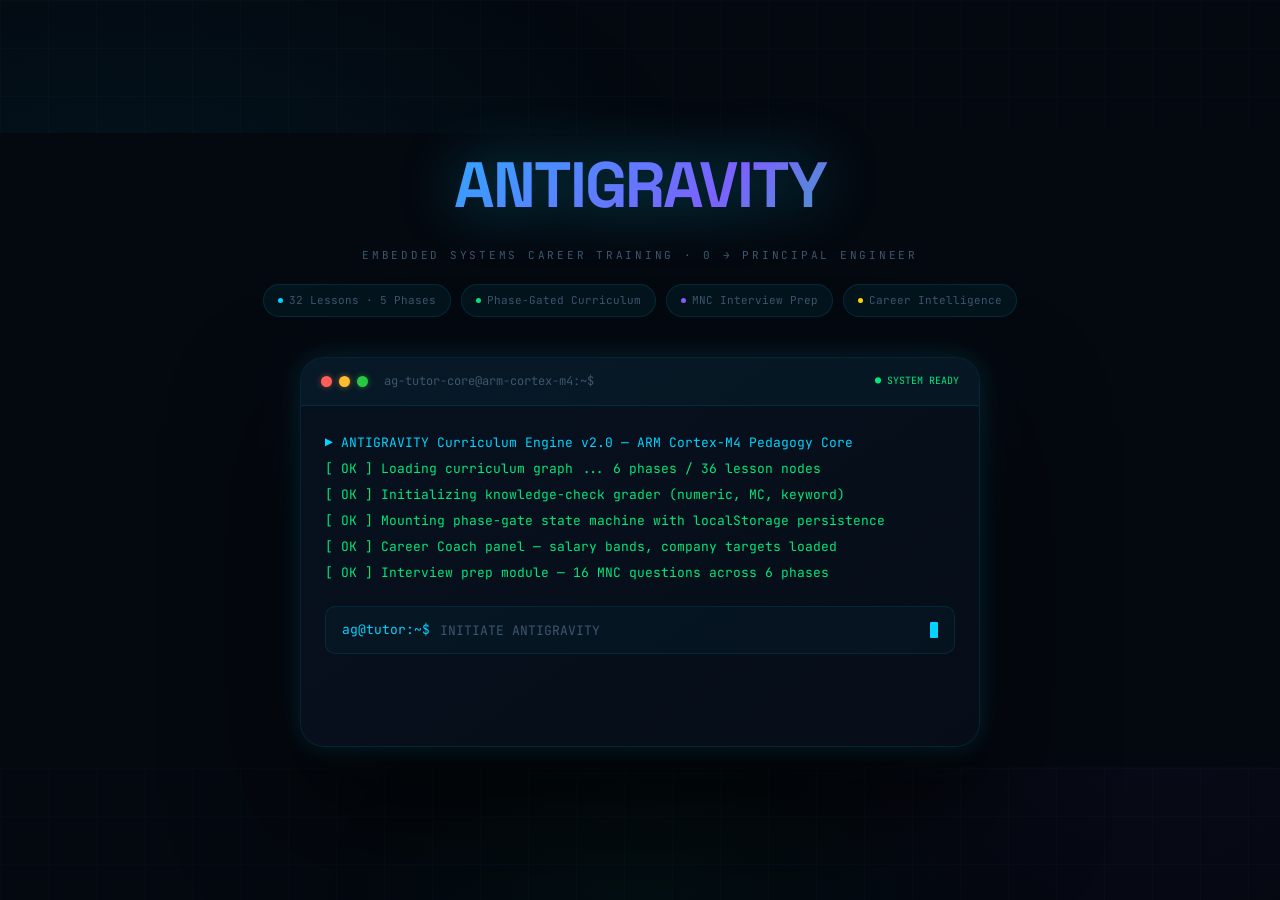
==== commit d4eda148: "feat: Add Phase 6 (Industrial IoT Gateway) and Interactive Sandbox Simulator" ====
--- a/dashboard.html
+++ b/dashboard.html
@@ -18,6 +18,7 @@
   <nav id="dash-nav">
     <div class="dash-nav-logo">ANTIGRAVITY</div>
     <div class="dash-nav-right">
+      <a href="sandbox.html" class="btn btn-cyan btn-sm">💻 Sandbox</a>
       <a href="tutor.html" class="btn btn-ghost btn-sm">← Back to Tutor</a>
       <a href="index.html" class="btn btn-ghost btn-sm">⬡ Boot Screen</a>
     </div>
@@ -35,7 +36,7 @@
           <div class="dash-hero-stat-label">Lessons Passed</div>
         </div>
         <div class="dash-hero-stat">
-          <div class="dash-hero-stat-value" id="dash-stat-phases">0/5</div>
+          <div class="dash-hero-stat-value" id="dash-stat-phases">0/6</div>
           <div class="dash-hero-stat-label">Phases Complete</div>
         </div>
         <div class="dash-hero-stat">
@@ -430,7 +431,7 @@
     { label: 'Total Attempts',    value: totalAttempts, color: 'var(--text-secondary)' },
     { label: 'Answer Accuracy',   value: `${accuracy}%`, color: accuracy > 70 ? 'var(--green)' : 'var(--amber)' },
     { label: 'Days Training',     value: days, color: 'var(--violet)' },
-    { label: 'Phases Unlocked',   value: `${state.unlockedPhases.length}/5`, color: 'var(--gold)' },
+    { label: 'Phases Unlocked',   value: `${state.unlockedPhases.length}/6`, color: 'var(--gold)' },
   ];
 
   el.innerHTML = stats.map(s => `
@@ -477,7 +478,7 @@
 
   // Stats
   document.getElementById('dash-stat-lessons').textContent = state.passedLessons.length;
-  document.getElementById('dash-stat-phases').textContent  = `${state.completedPhases.length}/5`;
+  document.getElementById('dash-stat-phases').textContent  = `${state.completedPhases.length}/6`;
   document.getElementById('dash-stat-streak').textContent  = streak;
   document.getElementById('dash-stat-readiness').textContent = `${score}%`;
 
